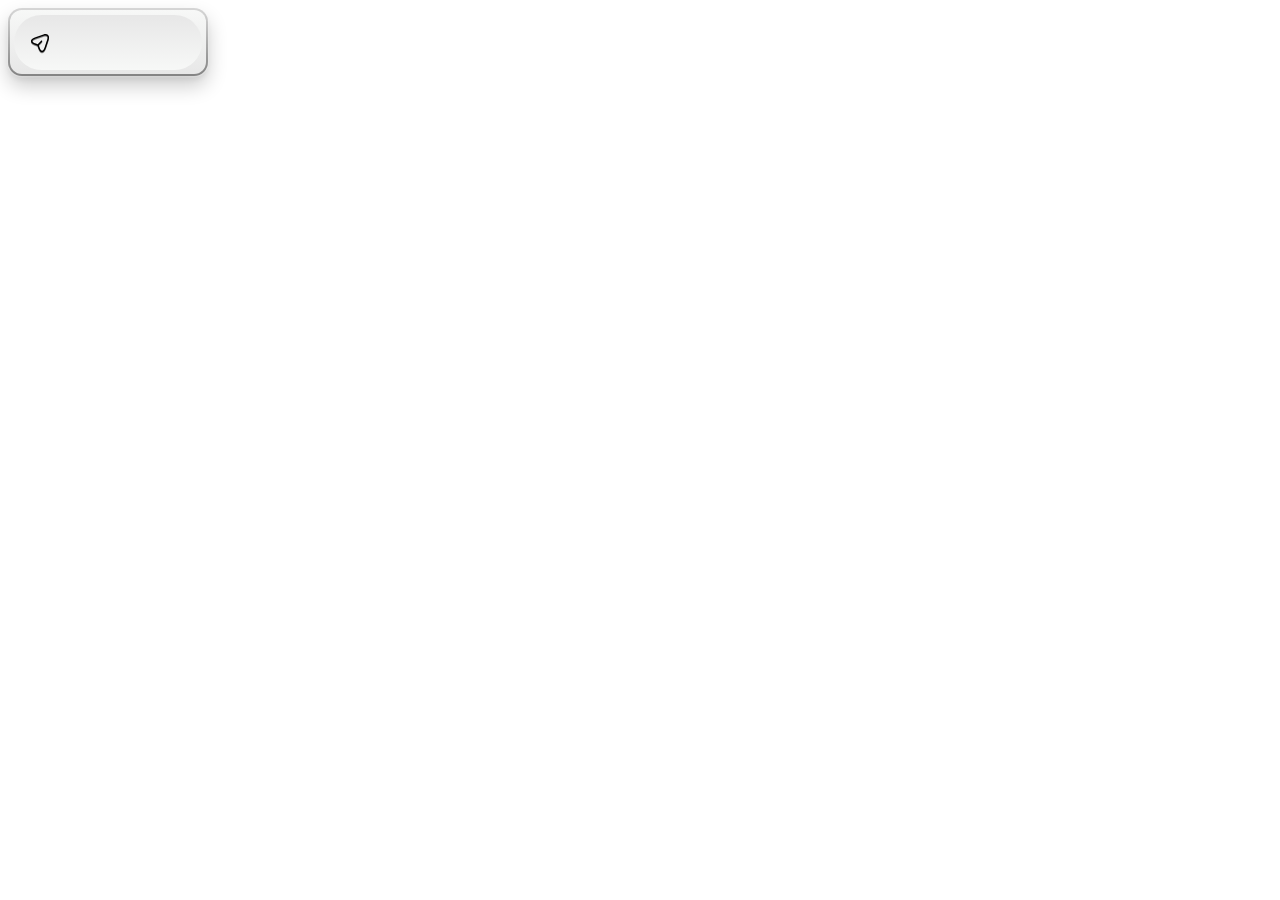
==== Trial.html @ 7e3f5e12 "Add Contact section and completed" ====
<!DOCTYPE html>
<html lang="en">
<head>
    <meta charset="UTF-8">
    <meta name="viewport" content="width=device-width, initial-scale=1.0">
    <title>Document</title>
    <style>
        /* From Uiverse.io by marcelodolza */ 
.button {
  --primary: #ff5569;
  --neutral-1: #f7f8f7;
  --neutral-2: #e7e7e7;
  --radius: 14px;

  cursor: pointer;
  border-radius: var(--radius);
  text-shadow: 0 1px 1px rgba(0, 0, 0, 0.3);
  border: none;
  box-shadow: 0 0.5px 0.5px 1px rgba(255, 255, 255, 0.2),
    0 10px 20px rgba(0, 0, 0, 0.2), 0 4px 5px 0px rgba(0, 0, 0, 0.05);
  display: flex;
  align-items: center;
  justify-content: center;
  position: relative;
  transition: all 0.3s ease;
  min-width: 200px;
  padding: 20px;
  height: 68px;
  font-family: "Galano Grotesque", Poppins, Montserrat, sans-serif;
  font-style: normal;
  font-size: 18px;
  font-weight: 600;
}
.button:hover {
  transform: scale(1.02);
  box-shadow: 0 0 1px 2px rgba(255, 255, 255, 0.3),
    0 15px 30px rgba(0, 0, 0, 0.3), 0 10px 3px -3px rgba(0, 0, 0, 0.04);
}
.button:active {
  transform: scale(1);
  box-shadow: 0 0 1px 2px rgba(255, 255, 255, 0.3),
    0 10px 3px -3px rgba(0, 0, 0, 0.2);
}
.button:after {
  content: "";
  position: absolute;
  inset: 0;
  border-radius: var(--radius);
  border: 2.5px solid transparent;
  background: linear-gradient(var(--neutral-1), var(--neutral-2)) padding-box,
    linear-gradient(to bottom, rgba(0, 0, 0, 0.1), rgba(0, 0, 0, 0.45))
      border-box;
  z-index: 0;
  transition: all 0.4s ease;
}
.button:hover::after {
  transform: scale(1.05, 1.1);
  box-shadow: inset 0 -1px 3px 0 rgba(255, 255, 255, 1);
}
.button::before {
  content: "";
  inset: 7px 6px 6px 6px;
  position: absolute;
  background: linear-gradient(to top, var(--neutral-1), var(--neutral-2));
  border-radius: 30px;
  filter: blur(0.5px);
  z-index: 2;
}
.state p {
  display: flex;
  align-items: center;
  justify-content: center;
}
.state .icon {
  position: absolute;
  left: 0;
  top: 0;
  bottom: 0;
  margin: auto;
  transform: scale(1.25);
  transition: all 0.3s ease;
  display: flex;
  align-items: center;
  justify-content: center;
}
.state .icon svg {
  overflow: visible;
}

/* Outline */
.outline {
  position: absolute;
  border-radius: inherit;
  overflow: hidden;
  z-index: 1;
  opacity: 0;
  transition: opacity 0.4s ease;
  inset: -2px -3.5px;
}
.outline::before {
  content: "";
  position: absolute;
  inset: -100%;
  background: conic-gradient(
    from 180deg,
    transparent 60%,
    white 80%,
    transparent 100%
  );
  animation: spin 2s linear infinite;
  animation-play-state: paused;
}
@keyframes spin {
  0% {
    transform: rotate(0deg);
  }
  100% {
    transform: rotate(360deg);
  }
}
.button:hover .outline {
  opacity: 1;
}
.button:hover .outline::before {
  animation-play-state: running;
}

/* Letters */
.state p span {
  display: block;
  opacity: 0;
  animation: slideDown 0.8s ease forwards calc(var(--i) * 0.03s);
}
.button:hover p span {
  opacity: 1;
  animation: wave 0.5s ease forwards calc(var(--i) * 0.02s);
}
.button:focus p span {
  opacity: 1;
  animation: disapear 0.6s ease forwards calc(var(--i) * 0.03s);
}
@keyframes wave {
  30% {
    opacity: 1;
    transform: translateY(4px) translateX(0) rotate(0);
  }
  50% {
    opacity: 1;
    transform: translateY(-3px) translateX(0) rotate(0);
    color: var(--primary);
  }
  100% {
    opacity: 1;
    transform: translateY(0) translateX(0) rotate(0);
  }
}
@keyframes slideDown {
  0% {
    opacity: 0;
    transform: translateY(-20px) translateX(5px) rotate(-90deg);
    color: var(--primary);
    filter: blur(5px);
  }
  30% {
    opacity: 1;
    transform: translateY(4px) translateX(0) rotate(0);
    filter: blur(0);
  }
  50% {
    opacity: 1;
    transform: translateY(-3px) translateX(0) rotate(0);
  }
  100% {
    opacity: 1;
    transform: translateY(0) translateX(0) rotate(0);
  }
}
@keyframes disapear {
  from {
    opacity: 1;
  }
  to {
    opacity: 0;
    transform: translateX(5px) translateY(20px);
    color: var(--primary);
    filter: blur(5px);
  }
}

/* Plane */
.state--default .icon svg {
  animation: land 0.6s ease forwards;
}
.button:hover .state--default .icon {
  transform: rotate(45deg) scale(1.25);
}
.button:focus .state--default svg {
  animation: takeOff 0.8s linear forwards;
}
.button:focus .state--default .icon {
  transform: rotate(0) scale(1.25);
}
@keyframes takeOff {
  0% {
    opacity: 1;
  }
  60% {
    opacity: 1;
    transform: translateX(70px) rotate(45deg) scale(2);
  }
  100% {
    opacity: 0;
    transform: translateX(160px) rotate(45deg) scale(0);
  }
}
@keyframes land {
  0% {
    transform: translateX(-60px) translateY(30px) rotate(-50deg) scale(2);
    opacity: 0;
    filter: blur(3px);
  }
  100% {
    transform: translateX(0) translateY(0) rotate(0);
    opacity: 1;
    filter: blur(0);
  }
}

/* Contrail */
.state--default .icon:before {
  content: "";
  position: absolute;
  top: 50%;
  height: 2px;
  width: 0;
  left: -5px;
  background: linear-gradient(to right, transparent, rgba(0, 0, 0, 0.5));
}
.button:focus .state--default .icon:before {
  animation: contrail 0.8s linear forwards;
}
@keyframes contrail {
  0% {
    width: 0;
    opacity: 1;
  }
  8% {
    width: 15px;
  }
  60% {
    opacity: 0.7;
    width: 80px;
  }
  100% {
    opacity: 0;
    width: 160px;
  }
}

/* States */
.state {
  padding-left: 29px;
  z-index: 2;
  display: flex;
  position: relative;
}
.state--default span:nth-child(4) {
  margin-right: 5px;
}
.state--sent {
  display: none;
}
.state--sent svg {
  transform: scale(1.25);
  margin-right: 8px;
}
.button:focus .state--default {
  position: absolute;
}
.button:focus .state--sent {
  display: flex;
}
.button:focus .state--sent span {
  opacity: 0;
  animation: slideDown 0.8s ease forwards calc(var(--i) * 0.2s);
}
.button:focus .state--sent .icon svg {
  opacity: 0;
  animation: appear 1.2s ease forwards 0.8s;
}
@keyframes appear {
  0% {
    opacity: 0;
    transform: scale(4) rotate(-40deg);
    color: var(--primary);
    filter: blur(4px);
  }
  30% {
    opacity: 1;
    transform: scale(0.6);
    filter: blur(1px);
  }
  50% {
    opacity: 1;
    transform: scale(1.2);
    filter: blur(0);
  }
  100% {
    opacity: 1;
    transform: scale(1);
  }
}

    </style>
</head>
<body>
   
<button class="button">
  <div class="outline"></div>
  <div class="state state--default">
    <div class="icon">
      <svg
        width="1em"
        height="1em"
        viewBox="0 0 24 24"
        fill="none"
        xmlns="http://www.w3.org/2000/svg"
      >
        <g style="filter: url(#shadow)">
          <path
            d="M14.2199 21.63C13.0399 21.63 11.3699 20.8 10.0499 16.83L9.32988 14.67L7.16988 13.95C3.20988 12.63 2.37988 10.96 2.37988 9.78001C2.37988 8.61001 3.20988 6.93001 7.16988 5.60001L15.6599 2.77001C17.7799 2.06001 19.5499 2.27001 20.6399 3.35001C21.7299 4.43001 21.9399 6.21001 21.2299 8.33001L18.3999 16.82C17.0699 20.8 15.3999 21.63 14.2199 21.63ZM7.63988 7.03001C4.85988 7.96001 3.86988 9.06001 3.86988 9.78001C3.86988 10.5 4.85988 11.6 7.63988 12.52L10.1599 13.36C10.3799 13.43 10.5599 13.61 10.6299 13.83L11.4699 16.35C12.3899 19.13 13.4999 20.12 14.2199 20.12C14.9399 20.12 16.0399 19.13 16.9699 16.35L19.7999 7.86001C20.3099 6.32001 20.2199 5.06001 19.5699 4.41001C18.9199 3.76001 17.6599 3.68001 16.1299 4.19001L7.63988 7.03001Z"
            fill="currentColor"
          ></path>
          <path
            d="M10.11 14.4C9.92005 14.4 9.73005 14.33 9.58005 14.18C9.29005 13.89 9.29005 13.41 9.58005 13.12L13.16 9.53C13.45 9.24 13.93 9.24 14.22 9.53C14.51 9.82 14.51 10.3 14.22 10.59L10.64 14.18C10.5 14.33 10.3 14.4 10.11 14.4Z"
            fill="currentColor"
          ></path>
        </g>
        <defs>
          <filter id="shadow">
            <fedropshadow
              dx="0"
              dy="1"
              stdDeviation="0.6"
              flood-opacity="0.5"
            ></fedropshadow>
          </filter>
        </defs>
      </svg>
    </div>
    <p>
      <span style="--i:0">S</span>
      <span style="--i:1">e</span>
      <span style="--i:2">n</span>
      <span style="--i:3">d</span>
      <span style="--i:4">M</span>
      <span style="--i:5">e</span>
      <span style="--i:6">s</span>
      <span style="--i:7">s</span>
      <span style="--i:8">a</span>
      <span style="--i:9">g</span>
      <span style="--i:10">e</span>
    </p>
  </div>
  <div class="state state--sent">
    <div class="icon">
      <svg
        xmlns="http://www.w3.org/2000/svg"
        fill="none"
        viewBox="0 0 24 24"
        height="1em"
        width="1em"
        stroke-width="0.5px"
        stroke="black"
      >
        <g style="filter: url(#shadow)">
          <path
            fill="currentColor"
            d="M12 22.75C6.07 22.75 1.25 17.93 1.25 12C1.25 6.07 6.07 1.25 12 1.25C17.93 1.25 22.75 6.07 22.75 12C22.75 17.93 17.93 22.75 12 22.75ZM12 2.75C6.9 2.75 2.75 6.9 2.75 12C2.75 17.1 6.9 21.25 12 21.25C17.1 21.25 21.25 17.1 21.25 12C21.25 6.9 17.1 2.75 12 2.75Z"
          ></path>
          <path
            fill="currentColor"
            d="M10.5795 15.5801C10.3795 15.5801 10.1895 15.5001 10.0495 15.3601L7.21945 12.5301C6.92945 12.2401 6.92945 11.7601 7.21945 11.4701C7.50945 11.1801 7.98945 11.1801 8.27945 11.4701L10.5795 13.7701L15.7195 8.6301C16.0095 8.3401 16.4895 8.3401 16.7795 8.6301C17.0695 8.9201 17.0695 9.4001 16.7795 9.6901L11.1095 15.3601C10.9695 15.5001 10.7795 15.5801 10.5795 15.5801Z"
          ></path>
        </g>
      </svg>
    </div>
    <p>
      <span style="--i:5">S</span>
      <span style="--i:6">e</span>
      <span style="--i:7">n</span>
      <span style="--i:8">t</span>
    </p>
  </div>
</button>

</body>
</html>
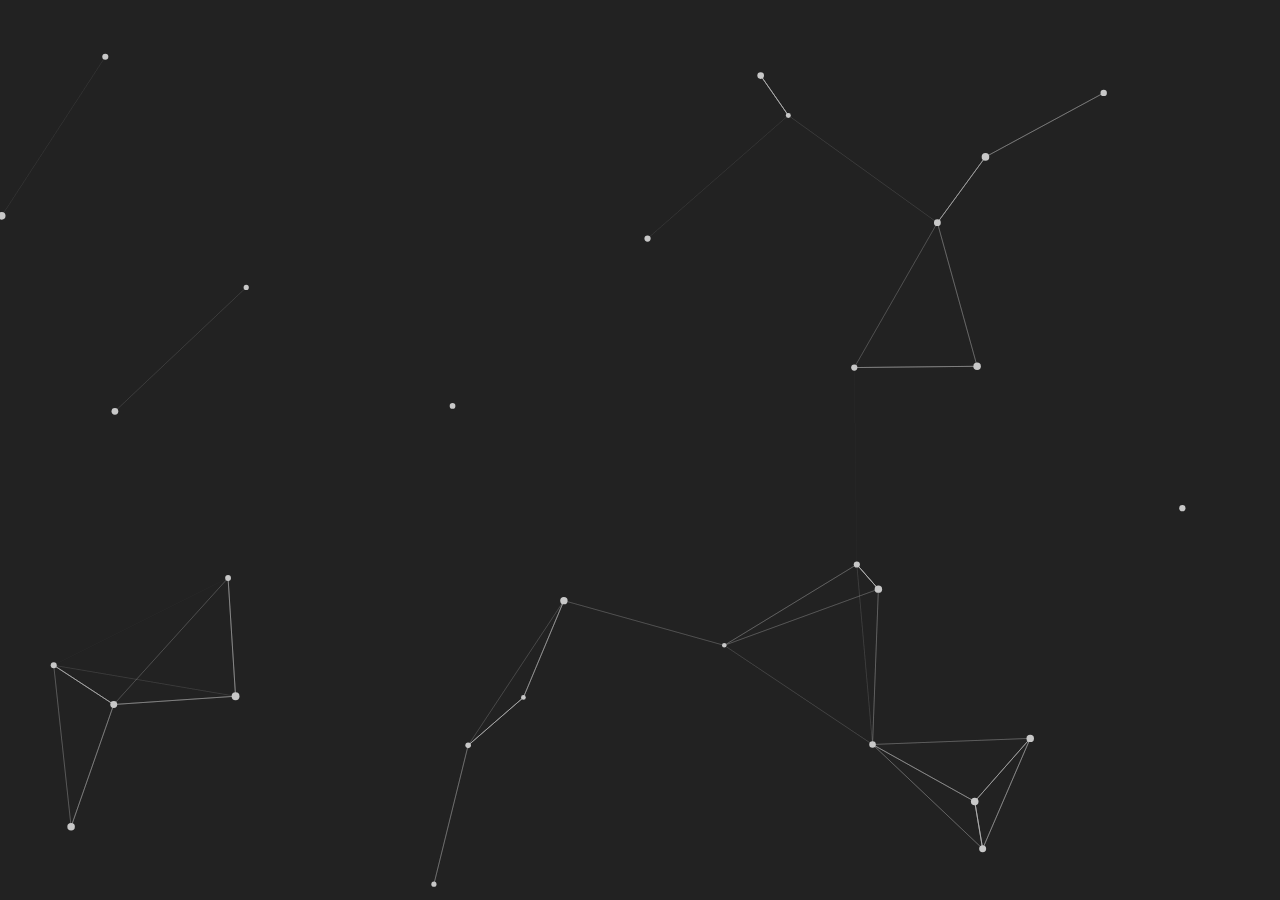
==== commit 661d9109: "Work on Responsivenss" ====
--- a/Trial.html
+++ b/Trial.html
@@ -5,394 +5,137 @@
     <meta name="viewport" content="width=device-width, initial-scale=1.0">
     <title>Document</title>
     <style>
-        /* From Uiverse.io by marcelodolza */ 
-.button {
-  --primary: #ff5569;
-  --neutral-1: #f7f8f7;
-  --neutral-2: #e7e7e7;
-  --radius: 14px;
-
-  cursor: pointer;
-  border-radius: var(--radius);
-  text-shadow: 0 1px 1px rgba(0, 0, 0, 0.3);
-  border: none;
-  box-shadow: 0 0.5px 0.5px 1px rgba(255, 255, 255, 0.2),
-    0 10px 20px rgba(0, 0, 0, 0.2), 0 4px 5px 0px rgba(0, 0, 0, 0.05);
-  display: flex;
-  align-items: center;
-  justify-content: center;
-  position: relative;
-  transition: all 0.3s ease;
-  min-width: 200px;
-  padding: 20px;
-  height: 68px;
-  font-family: "Galano Grotesque", Poppins, Montserrat, sans-serif;
-  font-style: normal;
-  font-size: 18px;
-  font-weight: 600;
+        body {
+	background: #222;
+	margin: 0rem;
+	
+	
 }
-.button:hover {
-  transform: scale(1.02);
-  box-shadow: 0 0 1px 2px rgba(255, 255, 255, 0.3),
-    0 15px 30px rgba(0, 0, 0, 0.3), 0 10px 3px -3px rgba(0, 0, 0, 0.04);
-}
-.button:active {
-  transform: scale(1);
-  box-shadow: 0 0 1px 2px rgba(255, 255, 255, 0.3),
-    0 10px 3px -3px rgba(0, 0, 0, 0.2);
-}
-.button:after {
-  content: "";
-  position: absolute;
-  inset: 0;
-  border-radius: var(--radius);
-  border: 2.5px solid transparent;
-  background: linear-gradient(var(--neutral-1), var(--neutral-2)) padding-box,
-    linear-gradient(to bottom, rgba(0, 0, 0, 0.1), rgba(0, 0, 0, 0.45))
-      border-box;
-  z-index: 0;
-  transition: all 0.4s ease;
-}
-.button:hover::after {
-  transform: scale(1.05, 1.1);
-  box-shadow: inset 0 -1px 3px 0 rgba(255, 255, 255, 1);
-}
-.button::before {
-  content: "";
-  inset: 7px 6px 6px 6px;
-  position: absolute;
-  background: linear-gradient(to top, var(--neutral-1), var(--neutral-2));
-  border-radius: 30px;
-  filter: blur(0.5px);
-  z-index: 2;
-}
-.state p {
-  display: flex;
-  align-items: center;
-  justify-content: center;
-}
-.state .icon {
-  position: absolute;
-  left: 0;
-  top: 0;
-  bottom: 0;
-  margin: auto;
-  transform: scale(1.25);
-  transition: all 0.3s ease;
-  display: flex;
-  align-items: center;
-  justify-content: center;
-}
-.state .icon svg {
-  overflow: visible;
+#canvas {
+	position: absolute;
+	display: block;
+	top: 0;
+	left: 0;
+	z-index: -1;
 }
 
-/* Outline */
-.outline {
-  position: absolute;
-  border-radius: inherit;
-  overflow: hidden;
-  z-index: 1;
-  opacity: 0;
-  transition: opacity 0.4s ease;
-  inset: -2px -3.5px;
-}
-.outline::before {
-  content: "";
-  position: absolute;
-  inset: -100%;
-  background: conic-gradient(
-    from 180deg,
-    transparent 60%,
-    white 80%,
-    transparent 100%
-  );
-  animation: spin 2s linear infinite;
-  animation-play-state: paused;
-}
-@keyframes spin {
-  0% {
-    transform: rotate(0deg);
-  }
-  100% {
-    transform: rotate(360deg);
-  }
-}
-.button:hover .outline {
-  opacity: 1;
-}
-.button:hover .outline::before {
-  animation-play-state: running;
-}
-
-/* Letters */
-.state p span {
-  display: block;
-  opacity: 0;
-  animation: slideDown 0.8s ease forwards calc(var(--i) * 0.03s);
-}
-.button:hover p span {
-  opacity: 1;
-  animation: wave 0.5s ease forwards calc(var(--i) * 0.02s);
-}
-.button:focus p span {
-  opacity: 1;
-  animation: disapear 0.6s ease forwards calc(var(--i) * 0.03s);
-}
-@keyframes wave {
-  30% {
-    opacity: 1;
-    transform: translateY(4px) translateX(0) rotate(0);
-  }
-  50% {
-    opacity: 1;
-    transform: translateY(-3px) translateX(0) rotate(0);
-    color: var(--primary);
-  }
-  100% {
-    opacity: 1;
-    transform: translateY(0) translateX(0) rotate(0);
-  }
-}
-@keyframes slideDown {
-  0% {
-    opacity: 0;
-    transform: translateY(-20px) translateX(5px) rotate(-90deg);
-    color: var(--primary);
-    filter: blur(5px);
-  }
-  30% {
-    opacity: 1;
-    transform: translateY(4px) translateX(0) rotate(0);
-    filter: blur(0);
-  }
-  50% {
-    opacity: 1;
-    transform: translateY(-3px) translateX(0) rotate(0);
-  }
-  100% {
-    opacity: 1;
-    transform: translateY(0) translateX(0) rotate(0);
-  }
-}
-@keyframes disapear {
-  from {
-    opacity: 1;
-  }
-  to {
-    opacity: 0;
-    transform: translateX(5px) translateY(20px);
-    color: var(--primary);
-    filter: blur(5px);
-  }
-}
-
-/* Plane */
-.state--default .icon svg {
-  animation: land 0.6s ease forwards;
-}
-.button:hover .state--default .icon {
-  transform: rotate(45deg) scale(1.25);
-}
-.button:focus .state--default svg {
-  animation: takeOff 0.8s linear forwards;
-}
-.button:focus .state--default .icon {
-  transform: rotate(0) scale(1.25);
-}
-@keyframes takeOff {
-  0% {
-    opacity: 1;
-  }
-  60% {
-    opacity: 1;
-    transform: translateX(70px) rotate(45deg) scale(2);
-  }
-  100% {
-    opacity: 0;
-    transform: translateX(160px) rotate(45deg) scale(0);
-  }
-}
-@keyframes land {
-  0% {
-    transform: translateX(-60px) translateY(30px) rotate(-50deg) scale(2);
-    opacity: 0;
-    filter: blur(3px);
-  }
-  100% {
-    transform: translateX(0) translateY(0) rotate(0);
-    opacity: 1;
-    filter: blur(0);
-  }
-}
-
-/* Contrail */
-.state--default .icon:before {
-  content: "";
-  position: absolute;
-  top: 50%;
-  height: 2px;
-  width: 0;
-  left: -5px;
-  background: linear-gradient(to right, transparent, rgba(0, 0, 0, 0.5));
-}
-.button:focus .state--default .icon:before {
-  animation: contrail 0.8s linear forwards;
-}
-@keyframes contrail {
-  0% {
-    width: 0;
-    opacity: 1;
-  }
-  8% {
-    width: 15px;
-  }
-  60% {
-    opacity: 0.7;
-    width: 80px;
-  }
-  100% {
-    opacity: 0;
-    width: 160px;
-  }
-}
-
-/* States */
-.state {
-  padding-left: 29px;
-  z-index: 2;
-  display: flex;
-  position: relative;
-}
-.state--default span:nth-child(4) {
-  margin-right: 5px;
-}
-.state--sent {
-  display: none;
-}
-.state--sent svg {
-  transform: scale(1.25);
-  margin-right: 8px;
-}
-.button:focus .state--default {
-  position: absolute;
-}
-.button:focus .state--sent {
-  display: flex;
-}
-.button:focus .state--sent span {
-  opacity: 0;
-  animation: slideDown 0.8s ease forwards calc(var(--i) * 0.2s);
-}
-.button:focus .state--sent .icon svg {
-  opacity: 0;
-  animation: appear 1.2s ease forwards 0.8s;
-}
-@keyframes appear {
-  0% {
-    opacity: 0;
-    transform: scale(4) rotate(-40deg);
-    color: var(--primary);
-    filter: blur(4px);
-  }
-  30% {
-    opacity: 1;
-    transform: scale(0.6);
-    filter: blur(1px);
-  }
-  50% {
-    opacity: 1;
-    transform: scale(1.2);
-    filter: blur(0);
-  }
-  100% {
-    opacity: 1;
-    transform: scale(1);
-  }
-}
 
     </style>
 </head>
 <body>
-   
-<button class="button">
-  <div class="outline"></div>
-  <div class="state state--default">
-    <div class="icon">
-      <svg
-        width="1em"
-        height="1em"
-        viewBox="0 0 24 24"
-        fill="none"
-        xmlns="http://www.w3.org/2000/svg"
-      >
-        <g style="filter: url(#shadow)">
-          <path
-            d="M14.2199 21.63C13.0399 21.63 11.3699 20.8 10.0499 16.83L9.32988 14.67L7.16988 13.95C3.20988 12.63 2.37988 10.96 2.37988 9.78001C2.37988 8.61001 3.20988 6.93001 7.16988 5.60001L15.6599 2.77001C17.7799 2.06001 19.5499 2.27001 20.6399 3.35001C21.7299 4.43001 21.9399 6.21001 21.2299 8.33001L18.3999 16.82C17.0699 20.8 15.3999 21.63 14.2199 21.63ZM7.63988 7.03001C4.85988 7.96001 3.86988 9.06001 3.86988 9.78001C3.86988 10.5 4.85988 11.6 7.63988 12.52L10.1599 13.36C10.3799 13.43 10.5599 13.61 10.6299 13.83L11.4699 16.35C12.3899 19.13 13.4999 20.12 14.2199 20.12C14.9399 20.12 16.0399 19.13 16.9699 16.35L19.7999 7.86001C20.3099 6.32001 20.2199 5.06001 19.5699 4.41001C18.9199 3.76001 17.6599 3.68001 16.1299 4.19001L7.63988 7.03001Z"
-            fill="currentColor"
-          ></path>
-          <path
-            d="M10.11 14.4C9.92005 14.4 9.73005 14.33 9.58005 14.18C9.29005 13.89 9.29005 13.41 9.58005 13.12L13.16 9.53C13.45 9.24 13.93 9.24 14.22 9.53C14.51 9.82 14.51 10.3 14.22 10.59L10.64 14.18C10.5 14.33 10.3 14.4 10.11 14.4Z"
-            fill="currentColor"
-          ></path>
-        </g>
-        <defs>
-          <filter id="shadow">
-            <fedropshadow
-              dx="0"
-              dy="1"
-              stdDeviation="0.6"
-              flood-opacity="0.5"
-            ></fedropshadow>
-          </filter>
-        </defs>
-      </svg>
-    </div>
-    <p>
-      <span style="--i:0">S</span>
-      <span style="--i:1">e</span>
-      <span style="--i:2">n</span>
-      <span style="--i:3">d</span>
-      <span style="--i:4">M</span>
-      <span style="--i:5">e</span>
-      <span style="--i:6">s</span>
-      <span style="--i:7">s</span>
-      <span style="--i:8">a</span>
-      <span style="--i:9">g</span>
-      <span style="--i:10">e</span>
-    </p>
-  </div>
-  <div class="state state--sent">
-    <div class="icon">
-      <svg
-        xmlns="http://www.w3.org/2000/svg"
-        fill="none"
-        viewBox="0 0 24 24"
-        height="1em"
-        width="1em"
-        stroke-width="0.5px"
-        stroke="black"
-      >
-        <g style="filter: url(#shadow)">
-          <path
-            fill="currentColor"
-            d="M12 22.75C6.07 22.75 1.25 17.93 1.25 12C1.25 6.07 6.07 1.25 12 1.25C17.93 1.25 22.75 6.07 22.75 12C22.75 17.93 17.93 22.75 12 22.75ZM12 2.75C6.9 2.75 2.75 6.9 2.75 12C2.75 17.1 6.9 21.25 12 21.25C17.1 21.25 21.25 17.1 21.25 12C21.25 6.9 17.1 2.75 12 2.75Z"
-          ></path>
-          <path
-            fill="currentColor"
-            d="M10.5795 15.5801C10.3795 15.5801 10.1895 15.5001 10.0495 15.3601L7.21945 12.5301C6.92945 12.2401 6.92945 11.7601 7.21945 11.4701C7.50945 11.1801 7.98945 11.1801 8.27945 11.4701L10.5795 13.7701L15.7195 8.6301C16.0095 8.3401 16.4895 8.3401 16.7795 8.6301C17.0695 8.9201 17.0695 9.4001 16.7795 9.6901L11.1095 15.3601C10.9695 15.5001 10.7795 15.5801 10.5795 15.5801Z"
-          ></path>
-        </g>
-      </svg>
-    </div>
-    <p>
-      <span style="--i:5">S</span>
-      <span style="--i:6">e</span>
-      <span style="--i:7">n</span>
-      <span style="--i:8">t</span>
-    </p>
-  </div>
-</button>
+    <canvas id="canvas"></canvas>
+</body>
+<script>
+    let resizeReset = function() {
+	w = canvasBody.width = window.innerWidth;
+	h = canvasBody.height = window.innerHeight;
+}
 
-</body>
+const opts = { 
+	particleColor: "rgb(200,200,200)",
+	lineColor: "rgb(200,200,200)",
+	particleAmount: 30,
+	defaultSpeed: 1,
+	variantSpeed: 1,
+	defaultRadius: 2,
+	variantRadius: 2,
+	linkRadius: 200,
+};
+
+window.addEventListener("resize", function(){
+	deBouncer();
+});
+
+let deBouncer = function() {
+    clearTimeout(tid);
+    tid = setTimeout(function() {
+        resizeReset();
+    }, delay);
+};
+
+let checkDistance = function(x1, y1, x2, y2){ 
+	return Math.sqrt(Math.pow(x2 - x1, 2) + Math.pow(y2 - y1, 2));
+};
+
+let linkPoints = function(point1, hubs){ 
+	for (let i = 0; i < hubs.length; i++) {
+		let distance = checkDistance(point1.x, point1.y, hubs[i].x, hubs[i].y);
+		let opacity = 1 - distance / opts.linkRadius;
+		if (opacity > 0) { 
+			drawArea.lineWidth = 0.5;
+			drawArea.strokeStyle = `rgba(${rgb[0]}, ${rgb[1]}, ${rgb[2]}, ${opacity})`;
+			drawArea.beginPath();
+			drawArea.moveTo(point1.x, point1.y);
+			drawArea.lineTo(hubs[i].x, hubs[i].y);
+			drawArea.closePath();
+			drawArea.stroke();
+		}
+	}
+}
+
+Particle = function(xPos, yPos){ 
+	this.x = Math.random() * w; 
+	this.y = Math.random() * h;
+	this.speed = opts.defaultSpeed + Math.random() * opts.variantSpeed; 
+	this.directionAngle = Math.floor(Math.random() * 360); 
+	this.color = opts.particleColor;
+	this.radius = opts.defaultRadius + Math.random() * opts. variantRadius; 
+	this.vector = {
+		x: Math.cos(this.directionAngle) * this.speed,
+		y: Math.sin(this.directionAngle) * this.speed
+	};
+	this.update = function(){ 
+		this.border(); 
+		this.x += this.vector.x; 
+		this.y += this.vector.y; 
+	};
+	this.border = function(){ 
+		if (this.x >= w || this.x <= 0) { 
+			this.vector.x *= -1;
+		}
+		if (this.y >= h || this.y <= 0) {
+			this.vector.y *= -1;
+		}
+		if (this.x > w) this.x = w;
+		if (this.y > h) this.y = h;
+		if (this.x < 0) this.x = 0;
+		if (this.y < 0) this.y = 0;	
+	};
+	this.draw = function(){ 
+		drawArea.beginPath();
+		drawArea.arc(this.x, this.y, this.radius, 0, Math.PI*2);
+		drawArea.closePath();
+		drawArea.fillStyle = this.color;
+		drawArea.fill();
+	};
+};
+
+function setup(){ 
+	particles = [];
+	resizeReset();
+	for (let i = 0; i < opts.particleAmount; i++){
+		particles.push( new Particle() );
+	}
+	window.requestAnimationFrame(loop);
+}
+
+function loop(){ 
+	window.requestAnimationFrame(loop);
+	drawArea.clearRect(0,0,w,h);
+	for (let i = 0; i < particles.length; i++){
+		particles[i].update();
+		particles[i].draw();
+	}
+	for (let i = 0; i < particles.length; i++){
+		linkPoints(particles[i], particles);
+	}
+}
+
+const canvasBody = document.getElementById("canvas"),
+drawArea = canvasBody.getContext("2d");
+let delay = 200, tid,
+rgb = opts.lineColor.match(/\d+/g);
+resizeReset();
+setup();
+</script>
 </html>